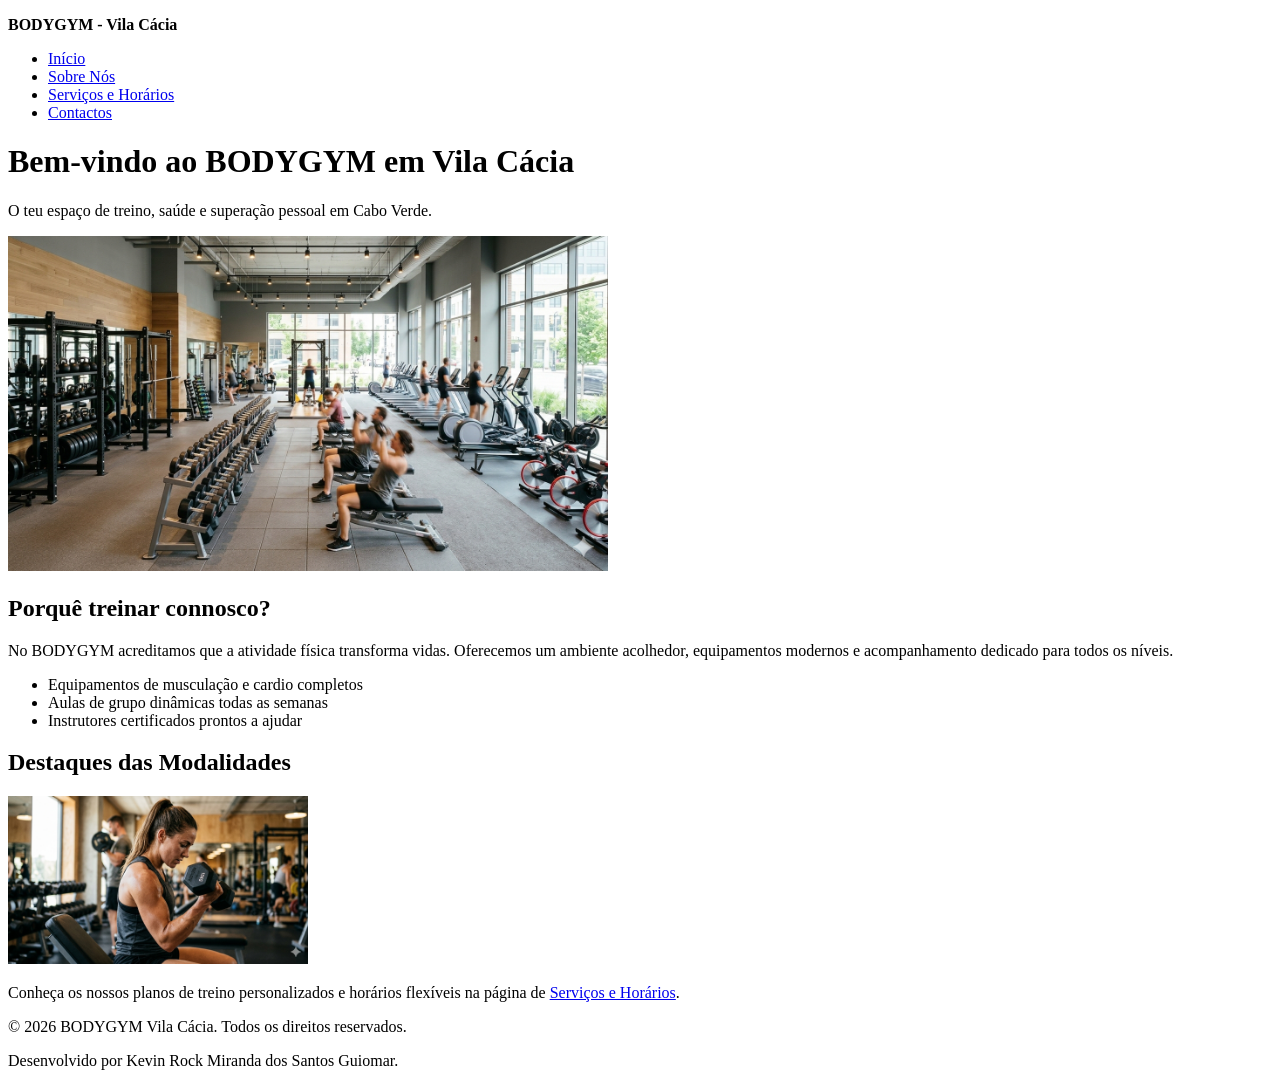
==== index.html @ 68f8e680 "cores" ====
<!DOCTYPE html>
<html lang="pt">
<head>
    <meta charset="UTF-8">
    <meta name="viewport" content="width=device-width, initial-scale=1.0">
    <title>BODYGYM - Início</title>
</head>
<body>
    <header>
        <p><strong>BODYGYM - Vila Cácia</strong></p>
        <nav>
            <ul>
                <li><a href="index.html">Início</a></li>
                <li><a href="sobre.html">Sobre Nós</a></li>
                <li><a href="servicos.html">Serviços e Horários</a></li>
                <li><a href="contactos.html">Contactos</a></li>
            </ul>
        </nav>
    </header>

    <main>
        <h1>Bem-vindo ao BODYGYM em Vila Cácia</h1>
        <p>O teu espaço de treino, saúde e superação pessoal em Cabo Verde.</p>
        
        <img src="imagens/ginasio-banner.jpg" alt="Vista geral da sala de musculação e equipamentos do ginásio BODYGYM" width="600">

        <section>
            <h2>Porquê treinar connosco?</h2>
            <p>No BODYGYM acreditamos que a atividade física transforma vidas. Oferecemos um ambiente acolhedor, equipamentos modernos e acompanhamento dedicado para todos os níveis.</p>
            <ul>
                <li>Equipamentos de musculação e cardio completos</li>
                <li>Aulas de grupo dinâmicas todas as semanas</li>
                <li>Instrutores certificados prontos a ajudar</li>
            </ul>
        </section>

        <section>
            <h2>Destaques das Modalidades</h2>
            <img src="imagens/musculacao.jpg" alt="Atleta a realizar treino de força com halteres no BODYGYM" width="300">
            <p>Conheça os nossos planos de treino personalizados e horários flexíveis na página de <a href="servicos.html">Serviços e Horários</a>.</p>
        </section>
    </main>

    <footer>
        <p>&copy; 2026 BODYGYM Vila Cácia. Todos os direitos reservados.</p>
        <p>Desenvolvido por Kevin Rock Miranda dos Santos Guiomar.</p>
    </footer>
</body>
</html>
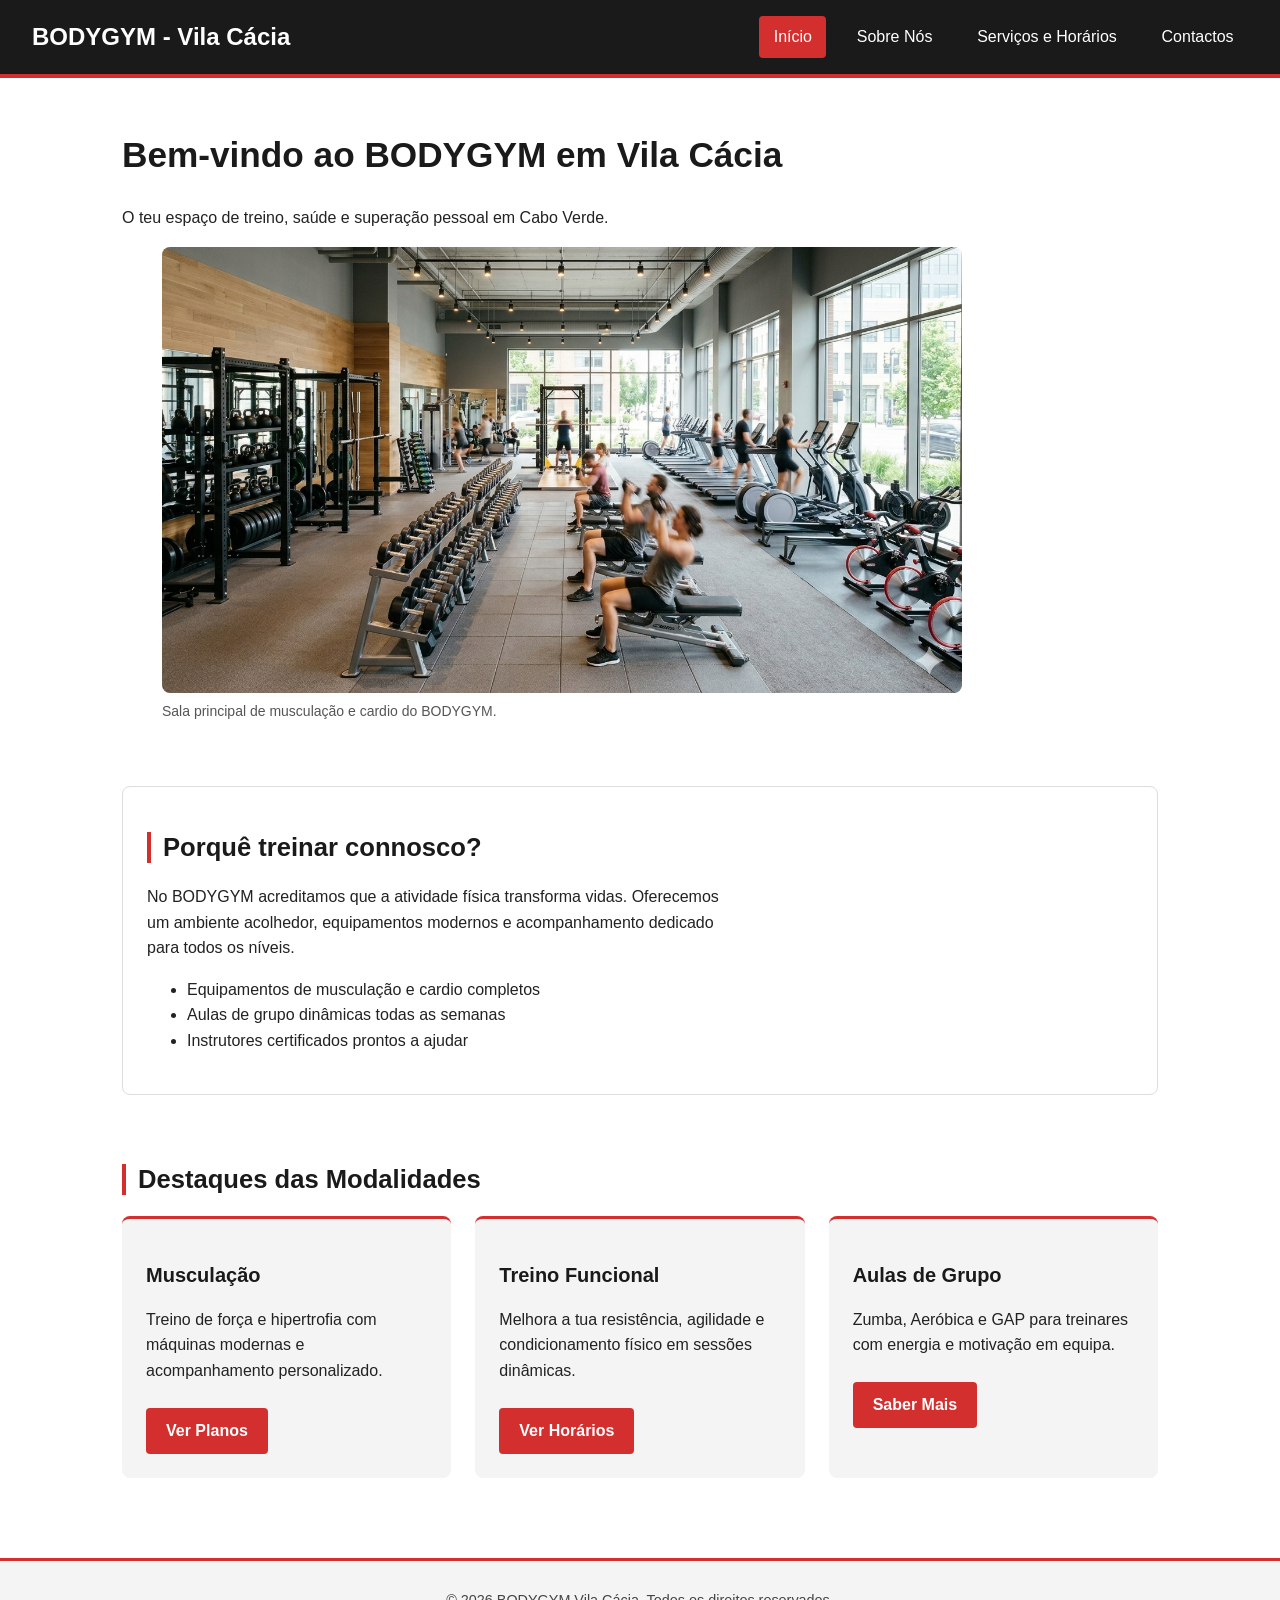
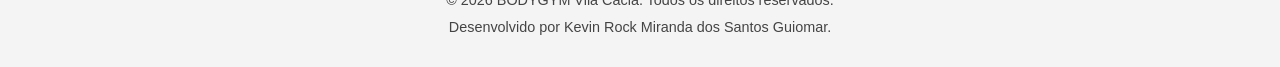
==== commit c3d9bbd2: "Conclui Ficha 4: CSS responsivo, Flexbox, Grid e imagens" ====
--- a/index.html
+++ b/index.html
@@ -1,49 +1,69 @@
 <!DOCTYPE html>
 <html lang="pt">
 <head>
-    <meta charset="UTF-8">
-    <meta name="viewport" content="width=device-width, initial-scale=1.0">
-    <title>BODYGYM - Início</title>
+  <meta charset="UTF-8">
+  <meta name="viewport" content="width=device-width, initial-scale=1.0">
+  <title>BODYGYM - Início</title>
+  <link rel="stylesheet" href="css/style.css">
 </head>
 <body>
-    <header>
-        <p><strong>BODYGYM - Vila Cácia</strong></p>
-        <nav>
-            <ul>
-                <li><a href="index.html">Início</a></li>
-                <li><a href="sobre.html">Sobre Nós</a></li>
-                <li><a href="servicos.html">Serviços e Horários</a></li>
-                <li><a href="contactos.html">Contactos</a></li>
-            </ul>
-        </nav>
-    </header>
+  <header>
+    <strong class="logo-texto">BODYGYM - Vila Cácia</strong>
+    <nav class="menu-horizontal">
+      <ul>
+        <li><a href="index.html" class="ativo" aria-current="page">Início</a></li>
+        <li><a href="sobre.html">Sobre Nós</a></li>
+        <li><a href="servicos.html">Serviços e Horários</a></li>
+        <li><a href="contactos.html">Contactos</a></li>
+      </ul>
+    </nav>
+  </header>
 
-    <main>
-        <h1>Bem-vindo ao BODYGYM em Vila Cácia</h1>
-        <p>O teu espaço de treino, saúde e superação pessoal em Cabo Verde.</p>
-        
-        <img src="imagens/ginasio-banner.jpg" alt="Vista geral da sala de musculação e equipamentos do ginásio BODYGYM" width="600">
+  <main>
+    <section>
+      <h1>Bem-vindo ao BODYGYM em Vila Cácia</h1>
+      <p>O teu espaço de treino, saúde e superação pessoal em Cabo Verde.</p>
+      <figure>
+        <img src="imagens/ginasio-banner.jpg" alt="Vista geral da sala de musculação e equipamentos do ginásio BODYGYM" width="800" height="450">
+        <figcaption>Sala principal de musculação e cardio do BODYGYM.</figcaption>
+      </figure>
+    </section>
 
-        <section>
-            <h2>Porquê treinar connosco?</h2>
-            <p>No BODYGYM acreditamos que a atividade física transforma vidas. Oferecemos um ambiente acolhedor, equipamentos modernos e acompanhamento dedicado para todos os níveis.</p>
-            <ul>
-                <li>Equipamentos de musculação e cardio completos</li>
-                <li>Aulas de grupo dinâmicas todas as semanas</li>
-                <li>Instrutores certificados prontos a ajudar</li>
-            </ul>
-        </section>
+    <section class="secao-borda">
+      <h2>Porquê treinar connosco?</h2>
+      <p>No BODYGYM acreditamos que a atividade física transforma vidas. Oferecemos um ambiente acolhedor, equipamentos modernos e acompanhamento dedicado para todos os níveis.</p>
+      <ul>
+        <li>Equipamentos de musculação e cardio completos</li>
+        <li>Aulas de grupo dinâmicas todas as semanas</li>
+        <li>Instrutores certificados prontos a ajudar</li>
+      </ul>
+    </section>
 
-        <section>
-            <h2>Destaques das Modalidades</h2>
-            <img src="imagens/musculacao.jpg" alt="Atleta a realizar treino de força com halteres no BODYGYM" width="300">
-            <p>Conheça os nossos planos de treino personalizados e horários flexíveis na página de <a href="servicos.html">Serviços e Horários</a>.</p>
-        </section>
-    </main>
+    <section>
+      <h2>Destaques das Modalidades</h2>
+      <div class="destaques">
+        <article class="destaque">
+          <h3>Musculação</h3>
+          <p>Treino de força e hipertrofia com máquinas modernas e acompanhamento personalizado.</p>
+          <a href="servicos.html" class="botao">Ver Planos</a>
+        </article>
+        <article class="destaque">
+          <h3>Treino Funcional</h3>
+          <p>Melhora a tua resistência, agilidade e condicionamento físico em sessões dinâmicas.</p>
+          <a href="servicos.html" class="botao">Ver Horários</a>
+        </article>
+        <article class="destaque">
+          <h3>Aulas de Grupo</h3>
+          <p>Zumba, Aeróbica e GAP para treinares com energia e motivação em equipa.</p>
+          <a href="servicos.html" class="botao">Saber Mais</a>
+        </article>
+      </div>
+    </section>
+  </main>
 
-    <footer>
-        <p>&copy; 2026 BODYGYM Vila Cácia. Todos os direitos reservados.</p>
-        <p>Desenvolvido por Kevin Rock Miranda dos Santos Guiomar.</p>
-    </footer>
+  <footer>
+    <p>&copy; 2026 BODYGYM Vila Cácia. Todos os direitos reservados.</p>
+    <p>Desenvolvido por Kevin Rock Miranda dos Santos Guiomar.</p>
+  </footer>
 </body>
 </html>
--- a/css/style.css
+++ b/css/style.css
@@ -0,0 +1,329 @@
+:root {
+  --cor-principal: #d32f2f;   /* Vermelho energético para ginásio */
+  --cor-escura: #1a1a1a;      /* Preto/cinza escuro para cabeçalho e contrastes */
+  --cor-clara: #f4f4f4;       /* Cinza claro para fundos secundários */
+  --cor-fundo: #ffffff;       /* Fundo principal branco */
+  --cor-texto: #222222;       /* Texto escuro com alto contraste (> 4.5:1) */
+  --cor-realce: #ff9800;      /* Laranja para foco e destaques */
+}
+
+* {
+  box-sizing: border-box;
+}
+body {
+  font-family: 'Segoe UI', Roboto, Helvetica, Arial, sans-serif;
+  font-size: 1rem;
+  line-height: 1.6;
+  color: var(--cor-texto);
+  background-color: var(--cor-fundo);
+  margin: 0;
+  /* Ficha 4 Ex. 2: Rodapé sempre no fundo do ecrã */
+  display: flex;
+  flex-direction: column;
+  min-height: 100vh;
+}
+
+main {
+  flex: 1;
+  width: 100%;
+  max-width: 1100px;
+  margin: 0 auto;
+  padding: 2rem;
+}
+p {
+  max-width: 65ch;
+  margin-bottom: 1rem;
+}
+
+h1, h2, h3 {
+  color: var(--cor-escura);
+  line-height: 1.2;
+}
+
+h1 { font-size: 2.2rem; margin-top: 0; }
+h2 { font-size: 1.6rem; border-left: 4px solid var(--cor-principal); padding-left: 0.75rem; }
+h3 { font-size: 1.25rem; }
+
+a {
+  color: var(--cor-principal);
+  transition: color 0.3s ease, background-color 0.3s ease;
+}
+
+a:hover {
+  color: var(--cor-escura);
+}
+header {
+  background-color: var(--cor-escura);
+  color: #ffffff;
+  padding: 1rem 2rem;
+  border-bottom: 4px solid var(--cor-principal);
+  /* Ficha 4 Ex. 1: Flexbox no cabeçalho */
+  display: flex;
+  justify-content: space-between;
+  align-items: center;
+  flex-wrap: wrap;
+  gap: 1rem;
+}
+header strong,
+header .logo-texto {
+  font-size: 1.5rem;
+  margin: 0;
+  color: #ffffff;
+}
+
+.menu-horizontal ul {
+  list-style: none;
+  margin: 0;
+  padding: 0;
+    display: flex;
+  gap: 1rem;
+}
+.menu-horizontal a {
+  color: #ffffff;
+  text-decoration: none;
+  padding: 0.5rem 0.9rem;
+  border-radius: 4px;
+  display: block;
+  transition: background-color 0.3s ease, color 0.3s ease;
+}
+
+.menu-horizontal a:hover,
+.menu-horizontal a:focus,
+.menu-horizontal a.ativo {
+  background-color: var(--cor-principal);
+  color: #ffffff;
+}
+/* =========================================================
+   SECÇÕES, DESTAQUES E CARTÕES
+   ========================================================= */
+section {
+  padding: 1.5rem 0;
+  margin-bottom: 1.5rem;
+}
+
+.secao-borda {
+  border: 1px solid #dddddd;
+  padding: 1.5rem;
+  border-radius: 8px;
+}
+
+/* Seletor de classe*/
+.destaques {
+  display: flex;
+  flex-wrap: wrap;
+  gap: 1.5rem;
+}
+
+.destaque {
+  flex: 1 1 220px;
+  background-color: var(--cor-clara);
+  padding: 1.5rem;
+  border-radius: 8px;
+  border-top: 3px solid var(--cor-principal);
+}
+.grelha-cartoes {
+  display: grid;
+  grid-template-columns: repeat(auto-fit, minmax(220px, 1fr));
+  gap: 1.5rem;
+}
+
+.cartao {
+  background-color: #ffffff;
+  border: 1px solid #dddddd;
+  border-radius: 8px;
+  padding: 1.25rem;
+  box-shadow: 0 2px 6px rgba(0, 0, 0, 0.08);
+  /*  Transição suave */
+  transition: transform 0.3s ease, box-shadow 0.3s ease;
+}
+
+.cartao:hover {
+  transform: translateY(-5px);
+  box-shadow: 0 8px 18px rgba(0, 0, 0, 0.15);
+}
+
+/* Botões e links com classe .botao */
+.botao,
+button {
+  display: inline-block;
+  background-color: var(--cor-principal);
+  color: #ffffff;
+  text-decoration: none;
+  padding: 0.65rem 1.25rem;
+  border: none;
+  border-radius: 4px;
+  font-weight: bold;
+  cursor: pointer;
+  margin-top: 0.5rem;
+  transition: transform 0.3s ease, box-shadow 0.3s ease, background-color 0.3s ease;
+}
+
+.botao:hover,
+.botao:focus,
+button:hover,
+button:focus {
+  background-color: var(--cor-escura);
+  color: #ffffff;
+  transform: translateY(-2px);
+  box-shadow: 0 4px 10px rgba(0, 0, 0, 0.2);
+}
+/* =========================================================
+   PÁGINA DE SERVIÇOS: MENU VERTICAL E GRID 
+   ========================================================= */
+.layout-servicos {
+  display: grid;
+  grid-template-columns: 220px 1fr;
+  gap: 2rem;
+  align-items: start;
+}
+
+.menu-vertical {
+  background-color: var(--cor-clara);
+  padding: 1rem;
+  border-radius: 8px;
+  border: 1px solid #dddddd;
+}
+
+.menu-vertical ul {
+  list-style: none;
+  margin: 0;
+  padding: 0;
+}
+
+.menu-vertical li + li {
+  margin-top: 0.5rem;
+}
+
+.menu-vertical a {
+  display: block;
+  padding: 0.6rem 0.8rem;
+  text-decoration: none;
+  color: var(--cor-escura);
+  border-radius: 4px;
+  font-weight: 500;
+}
+
+.menu-vertical a:hover,
+.menu-vertical a:focus {
+  background-color: var(--cor-principal);
+  color: #ffffff;
+}
+
+/* =========================================================
+   IMAGENS, TABELAS E FORMULÁRIOS 
+   ========================================================= */
+img {
+  max-width: 100%;
+  height: auto;
+  border-radius: 8px;
+  display: block;
+}
+
+figcaption {
+  font-size: 0.875rem;
+  color: #555555;
+  margin-top: 0.4rem;
+}
+
+/* Contentor para rolagem horizontal de tabelas */
+.tabela-responsiva {
+  overflow-x: auto;
+  width: 100%;
+  margin-bottom: 1.5rem;
+}
+
+table {
+  width: 100%;
+  border-collapse: collapse;
+  min-width: 500px;
+}
+
+/* Seletor de agrupamento */
+th, td {
+  border: 1px solid #cccccc;
+  padding: 0.75rem 1rem;
+  text-align: left;
+}
+
+th {
+  background-color: var(--cor-escura);
+  color: #ffffff;
+}
+
+tbody tr:nth-child(even) {
+  background-color: var(--cor-clara);
+}
+/* Formulário de Contactos */
+form {
+  display: flex;
+  flex-direction: column;
+  gap: 1rem;
+  max-width: 600px;
+}
+
+input, select, textarea {
+  width: 100%;
+  padding: 0.65rem;
+  border: 1px solid #bbbbbb;
+  border-radius: 4px;
+  font-family: inherit;
+  font-size: 1rem;
+}
+
+/* =========================================================
+   RODAPÉ 
+   ========================================================= */
+footer {
+  background-color: var(--cor-clara);
+  border-top: 3px solid var(--cor-principal);
+  text-align: center;
+  padding: 1.5rem 1rem;
+  font-size: 0.9rem;
+  color: #444444;
+}
+
+footer p {
+  max-width: none;
+  margin: 0.25rem 0;
+}
+
+/* =========================================================
+   MEDIA QUERIES E ACESSIBILIDADE 
+   ========================================================= */
+@media (max-width: 768px) {
+  main {
+    padding-left: 1rem;
+    padding-right: 1rem;
+  }
+
+  .layout-servicos {
+    grid-template-columns: 1fr;
+  }
+}
+
+@media (max-width: 600px) {
+  header {
+    flex-direction: column;
+    align-items: flex-start;
+  }
+
+  .menu-horizontal ul {
+    flex-direction: column;
+    width: 100%;
+    gap: 0.4rem;
+  }
+
+  h1 {
+    font-size: 1.65rem;
+  }
+}
+
+@media (prefers-reduced-motion: reduce) {
+  *,
+  *::before,
+  *::after {
+    transition: none !important;
+    animation: none !important;
+    transform: none !important;
+  }
+}
